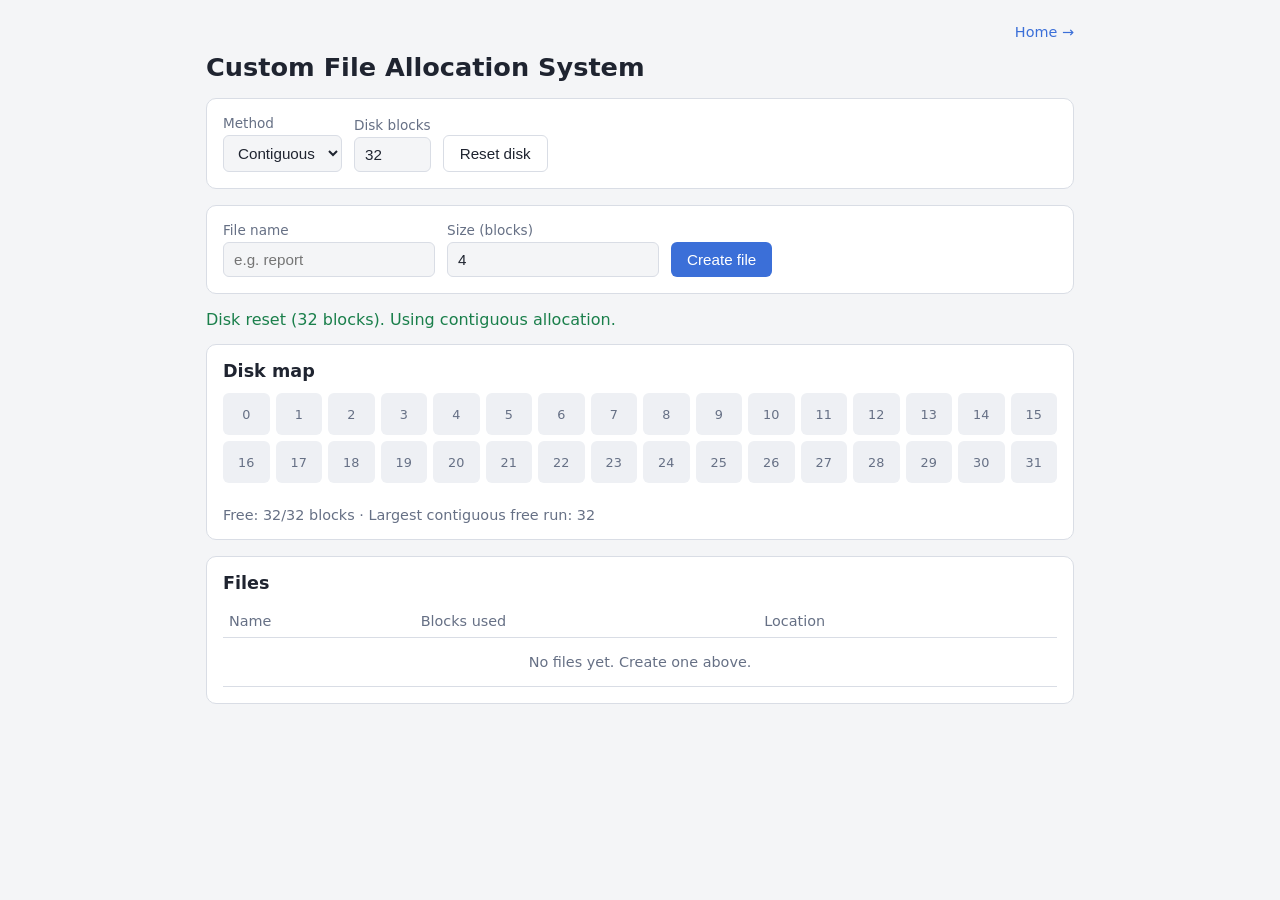
==== simulator.html @ a94cf6a8 "Add files via upload" ====
<!DOCTYPE html>
<html lang="en">
<head>
  <meta charset="UTF-8">
  <meta name="viewport" content="width=device-width, initial-scale=1">
  <title>File Allocation Simulator</title>
  <link rel="stylesheet" href="style.css">
</head>
<body>
  <main>
    <a href="index.html" class="home-link">Home →</a>
    <h1>Custom File Allocation System</h1>

    <section class="panel row">
      <label>Method
        <select id="method">
          <option value="contiguous">Contiguous</option>
          <option value="linked">Linked</option>
          <option value="indexed">Indexed</option>
        </select>
      </label>
      <label>Disk blocks
        <input id="blocks" type="number" min="8" max="128" value="32">
      </label>
      <button id="reset" class="secondary">Reset disk</button>
    </section>

    <section class="panel row">
      <label>File name
        <input id="fname" type="text" placeholder="e.g. report">
      </label>
      <label>Size (blocks)
        <input id="fsize" type="number" min="1" value="4">
      </label>
      <button id="create">Create file</button>
    </section>

    <p id="message" role="status"></p>

    <section class="panel">
      <h2>Disk map</h2>
      <div id="disk"></div>
      <div id="legend"></div>
      <p id="stats"></p>
    </section>

    <section class="panel">
      <h2>Files</h2>
      <table>
        <thead>
          <tr><th>Name</th><th>Blocks used</th><th>Location</th><th></th></tr>
        </thead>
        <tbody id="files"></tbody>
      </table>
    </section>
  </main>
  <script src="script.js"></script>
</body>
</html>
---- style.css ----
:root {
  --bg: #f4f5f7;
  --panel: #ffffff;
  --text: #1f2430;
  --muted: #667085;
  --border: #d9dde5;
  --accent: #3b6fd8;
  --free: #eef0f4;
  --ok: #1a7f4b;
  --error: #c0392b;
}

@media (prefers-color-scheme: dark) {
  :root {
    --bg: #14161b;
    --panel: #1d2027;
    --text: #e8eaf0;
    --muted: #9aa3b2;
    --border: #2f3440;
    --accent: #6c93f0;
    --free: #272b34;
    --ok: #4cc38a;
    --error: #ff7b6e;
  }
}

* { box-sizing: border-box; }

body {
  margin: 0;
  background: var(--bg);
  color: var(--text);
  font-family: system-ui, -apple-system, "Segoe UI", Roboto, sans-serif;
}

main { max-width: 900px; margin: 0 auto; padding: 24px 16px 48px; }
h1 { font-size: 1.6rem; margin: 0 0 16px; }
h2 { font-size: 1.1rem; margin: 0 0 12px; }

.home-link {
  display: block;
  width: 100%;
  text-align: right;
  margin-bottom: 12px;
  color: var(--accent);
  text-decoration: none;
  font-size: 0.9rem;
}
.home-link:hover { text-decoration: underline; }

.panel {
  background: var(--panel);
  border: 1px solid var(--border);
  border-radius: 10px;
  padding: 16px;
  margin-bottom: 16px;
}

.row { display: flex; flex-wrap: wrap; gap: 12px; align-items: flex-end; }

label {
  display: flex;
  flex-direction: column;
  gap: 4px;
  font-size: 0.85rem;
  color: var(--muted);
}

input, select {
  padding: 8px 10px;
  border: 1px solid var(--border);
  border-radius: 6px;
  background: var(--bg);
  color: var(--text);
  font-size: 0.95rem;
}

button {
  padding: 9px 16px;
  border: 0;
  border-radius: 6px;
  background: var(--accent);
  color: #fff;
  font-size: 0.95rem;
  cursor: pointer;
}
button:hover { filter: brightness(1.1); }
button.secondary {
  background: transparent;
  color: var(--text);
  border: 1px solid var(--border);
}

#message { min-height: 1.4em; margin: 0 0 12px; font-weight: 500; }
#message.ok { color: var(--ok); }
#message.error { color: var(--error); }

#disk {
  display: grid;
  grid-template-columns: repeat(auto-fill, minmax(46px, 1fr));
  gap: 6px;
}

.block {
  height: 42px;
  display: flex;
  align-items: center;
  justify-content: center;
  border-radius: 6px;
  background: var(--free);
  color: var(--muted);
  font-size: 0.8rem;
  border: 2px solid transparent;
}
.block.used { color: #fff; font-weight: 600; }
.block.index { border-color: var(--text); }

#legend { display: flex; flex-wrap: wrap; gap: 8px; margin-top: 12px; }
.chip {
  display: inline-flex;
  align-items: center;
  gap: 6px;
  font-size: 0.8rem;
}
.swatch { width: 12px; height: 12px; border-radius: 3px; }

#stats { color: var(--muted); font-size: 0.9rem; margin: 12px 0 0; }

table { width: 100%; border-collapse: collapse; font-size: 0.9rem; }
th, td {
  text-align: left;
  padding: 8px 6px;
  border-bottom: 1px solid var(--border);
}
th { color: var(--muted); font-weight: 500; }
td.loc { word-break: break-word; }
td button { padding: 4px 10px; font-size: 0.8rem; background: var(--error); }
.empty { color: var(--muted); text-align: center; padding: 16px; }
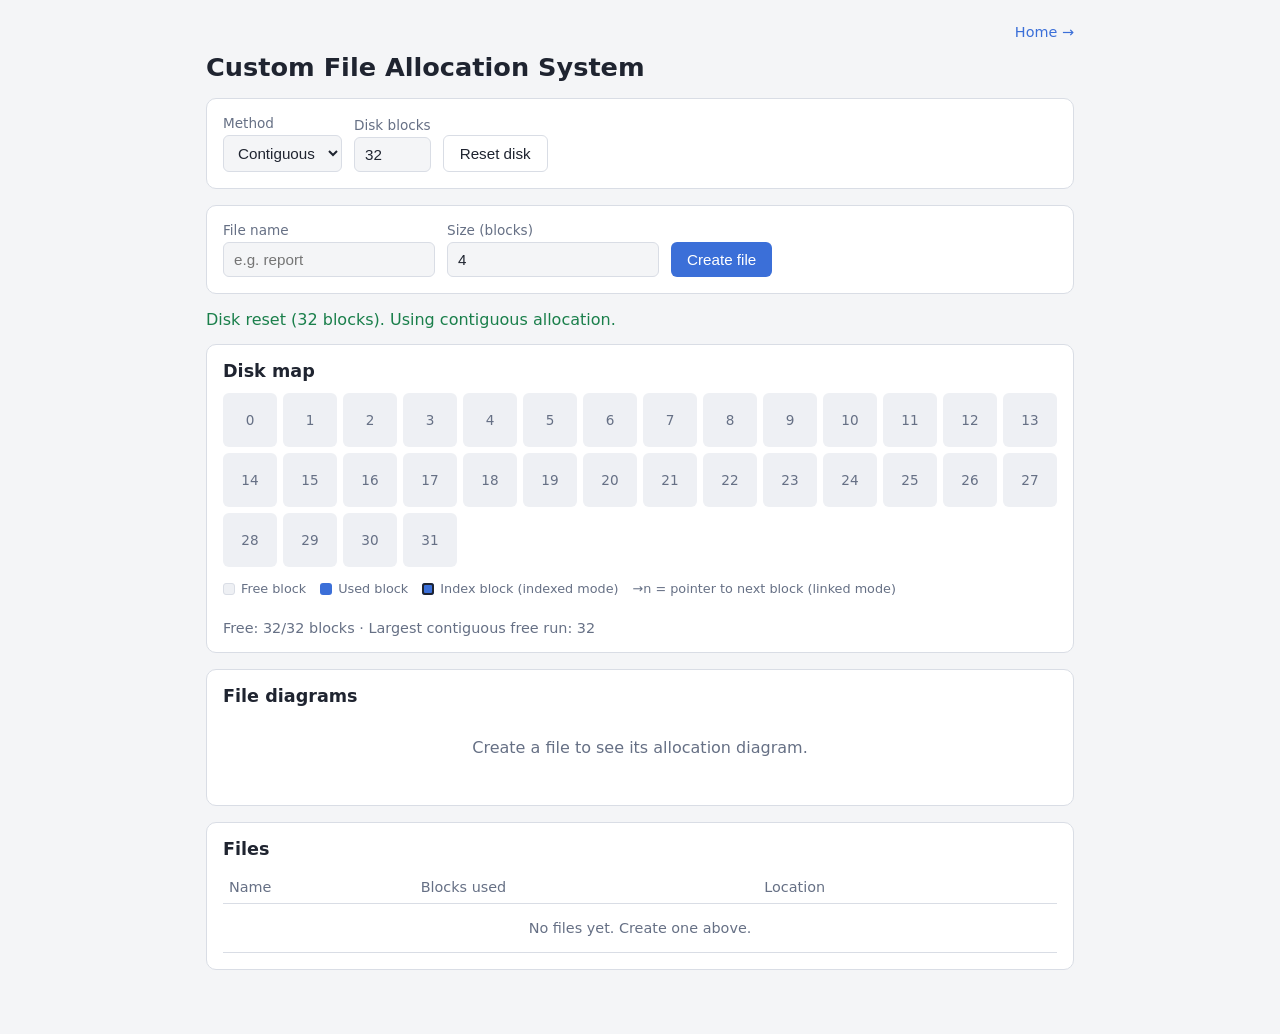
==== commit c4aeeba0: "Add files via upload" ====
--- a/simulator.html
+++ b/simulator.html
@@ -40,8 +40,19 @@
     <section class="panel">
       <h2>Disk map</h2>
       <div id="disk"></div>
+      <div class="key">
+        <span class="chip"><span class="swatch free"></span>Free block</span>
+        <span class="chip"><span class="swatch used"></span>Used block</span>
+        <span class="chip"><span class="swatch idx"></span>Index block (indexed mode)</span>
+        <span class="chip">→n = pointer to next block (linked mode)</span>
+      </div>
       <div id="legend"></div>
       <p id="stats"></p>
+    </section>
+
+    <section class="panel">
+      <h2>File diagrams</h2>
+      <div id="diagrams"></div>
     </section>
 
     <section class="panel">
--- a/style.css
+++ b/style.css
@@ -95,25 +95,45 @@
 #message.ok { color: var(--ok); }
 #message.error { color: var(--error); }
 
+/* ---------- disk map ---------- */
 #disk {
   display: grid;
-  grid-template-columns: repeat(auto-fill, minmax(46px, 1fr));
+  grid-template-columns: repeat(auto-fill, minmax(52px, 1fr));
   gap: 6px;
 }
 
 .block {
-  height: 42px;
+  height: 54px;
   display: flex;
+  flex-direction: column;
   align-items: center;
   justify-content: center;
+  gap: 2px;
   border-radius: 6px;
   background: var(--free);
   color: var(--muted);
-  font-size: 0.8rem;
+  font-size: 0.85rem;
+  line-height: 1.1;
   border: 2px solid transparent;
+  transition: transform 0.12s;
 }
+.block:hover { transform: scale(1.06); }
 .block.used { color: #fff; font-weight: 600; }
 .block.index { border-color: var(--text); }
+.block small { font-size: 0.65rem; font-weight: 500; opacity: 0.92; }
+
+.key {
+  display: flex;
+  flex-wrap: wrap;
+  gap: 14px;
+  margin-top: 14px;
+  font-size: 0.8rem;
+  color: var(--muted);
+}
+.key .swatch { display: inline-block; }
+.swatch.free { background: var(--free); border: 1px solid var(--border); }
+.swatch.used { background: var(--accent); }
+.swatch.idx { background: var(--accent); outline: 2px solid var(--text); outline-offset: -2px; }
 
 #legend { display: flex; flex-wrap: wrap; gap: 8px; margin-top: 12px; }
 .chip {
@@ -126,6 +146,20 @@
 
 #stats { color: var(--muted); font-size: 0.9rem; margin: 12px 0 0; }
 
+/* ---------- file diagrams ---------- */
+.diagram {
+  border: 1px solid var(--border);
+  border-radius: 8px;
+  padding: 12px;
+  margin-bottom: 12px;
+}
+.diagram:last-child { margin-bottom: 0; }
+.diagram h3 { margin: 0 0 8px; font-size: 0.95rem; }
+.diagram h3 span { color: var(--muted); font-weight: 400; }
+.diagram svg { display: block; max-width: 100%; height: auto; color: var(--text); }
+.diagram .caption { margin: 8px 0 0; font-size: 0.82rem; color: var(--muted); }
+
+/* ---------- table ---------- */
 table { width: 100%; border-collapse: collapse; font-size: 0.9rem; }
 th, td {
   text-align: left;
